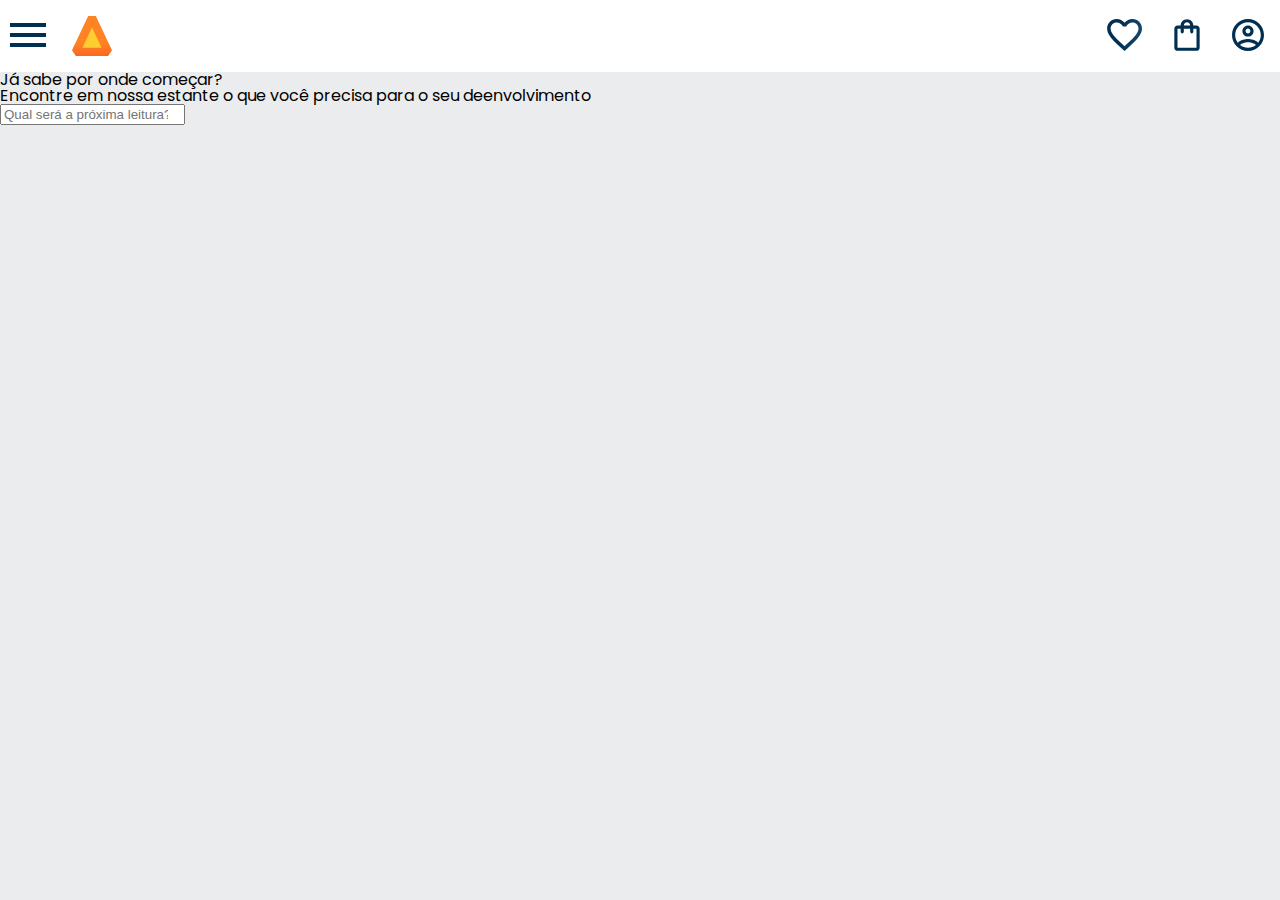
==== naj/najma-main/index.html @ 488cd59e "Add files via upload" ====
<!DOCTYPE html>
<html lang="en">
<head>
    <meta charset="UTF-8">
    <meta http-equiv="X-UA-Compatible" content="IE=edge">
    <meta name="viewport" content="width=device-width, initial-scale=1.0">
    <link rel="stylesheet" href="reset.css">
    <link rel="preconnect" href="https://fonts.googleapis.com">
    <link rel="preconnect" href="https://fonts.gstatic.com" crossorigin>
    <link href="https://fonts.googleapis.com/css2?family=Poppins:wght@300;400;500;700&family=Raleway:wght@400;700&display=swap" rel="stylesheet">
    <link rel="stylesheet" href="style.css">
    <title>Alurabooks</title>
</head>
<body>
    <header class="cabeçalho">
        <div class="container">
            <input type="checkbox" id="menu" class="container__botao">
            <label for="menu">
                <span class="cabeçalho__menu-hunburguer container__imagem"></span>
            </label>
            <ul class="lista-menu">
                <li class="lista-menu__titulo">Categoria</li>
                <li class="lista-menu__item">
                    <a href="#" class="lista-menu__link">Programação</a></li>
                <li class="lista-menu__item">
                    <a href="#" class="lista-menu__link">Front-end</a></li>
                <li class="lista-menu__item">
                    <a href="#" class="lista-menu__link">Infraestrutura</a></li>
                <li class="lista-menu__item">
                    <a href="#" class="lista-menu__link">Business</a></li>
                <li class="lista-menu__item">
                    <a href="#" class="lista-menu__link">Design & UX</a></li>
            </ul>
        <img src="img/Logo.svg" alt="logo da aluraBooks" class="container__imagem">
    </div>
        <div class="container">
            <a href="#"><img src="img/Favoritos.svg" alt="Meus Favoritos" class="container__imagem"></a>
            <a href="#"><img src="img/Compras.svg" alt="Carrinho de compras" class="container__imagem"></a>
            <a href="#"><img src="img/Usuario.svg" alt="Meu perfil" class="container__imagem"></a>
        </div>
    </header>
    <section class="banner">
        <h2 class="banner__titulo">Já sabe por onde começar?</h2> 
        <p clas="banner__texto">Encontre em nossa estante o que você precisa para o seu deenvolvimento</p> 
        <input type="search" class="banner__pesquisa" placeholder="Qual será a próxima leitura?"> </section>
    </body>
</html>
---- naj/najma-main/style.css ----
@import url("style/header.css");

:root{
    --cor-de-fundo: #EBECEE;
    --branco: #FFFFFF;
    --laranja: #eb9b00;
    --azul-degrade: linear-gradient(97.54deg, #002F52 35.49%, #326589 165.37%);
    --fonte-principal: "Poppins"
    
}

body{
    background-color: var(--cor-de-fundo);
    font-family: var(--fonte-principal);
    font-size: 16px;
    font-weight: 400;
}
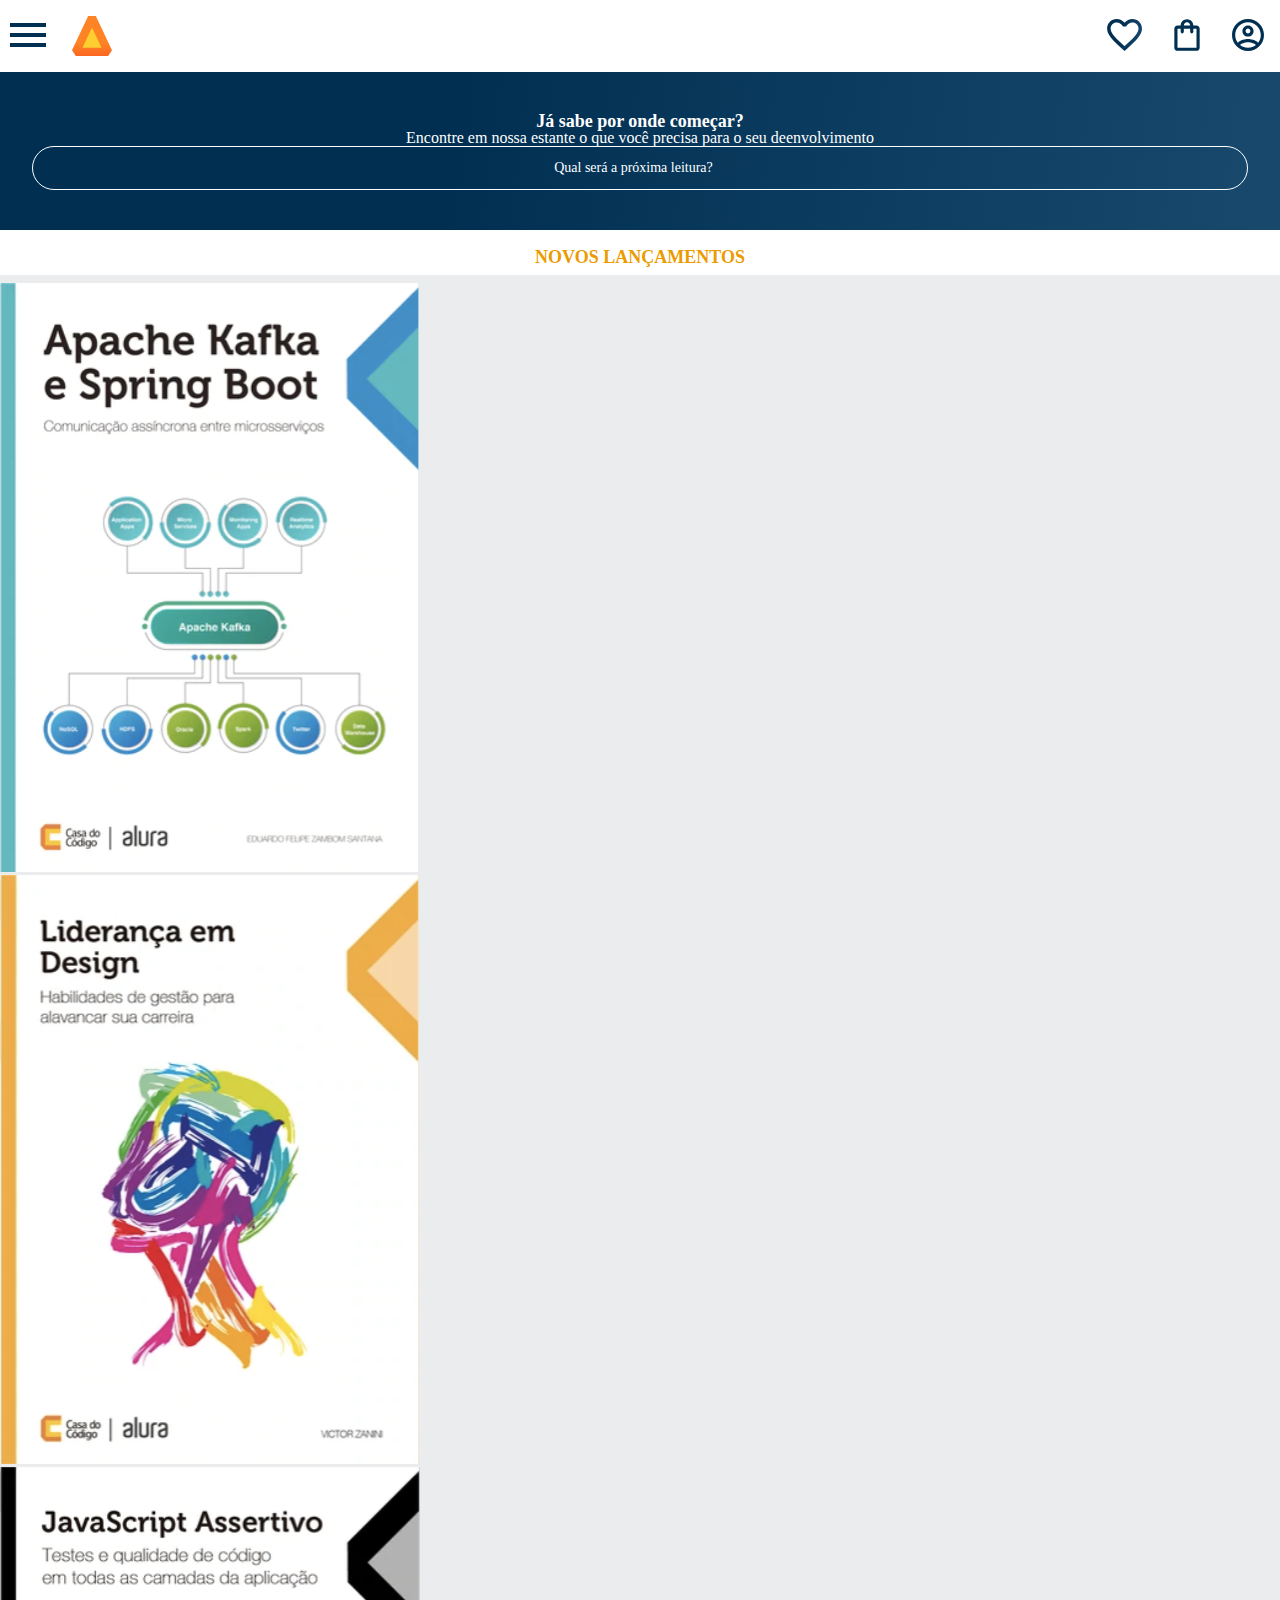
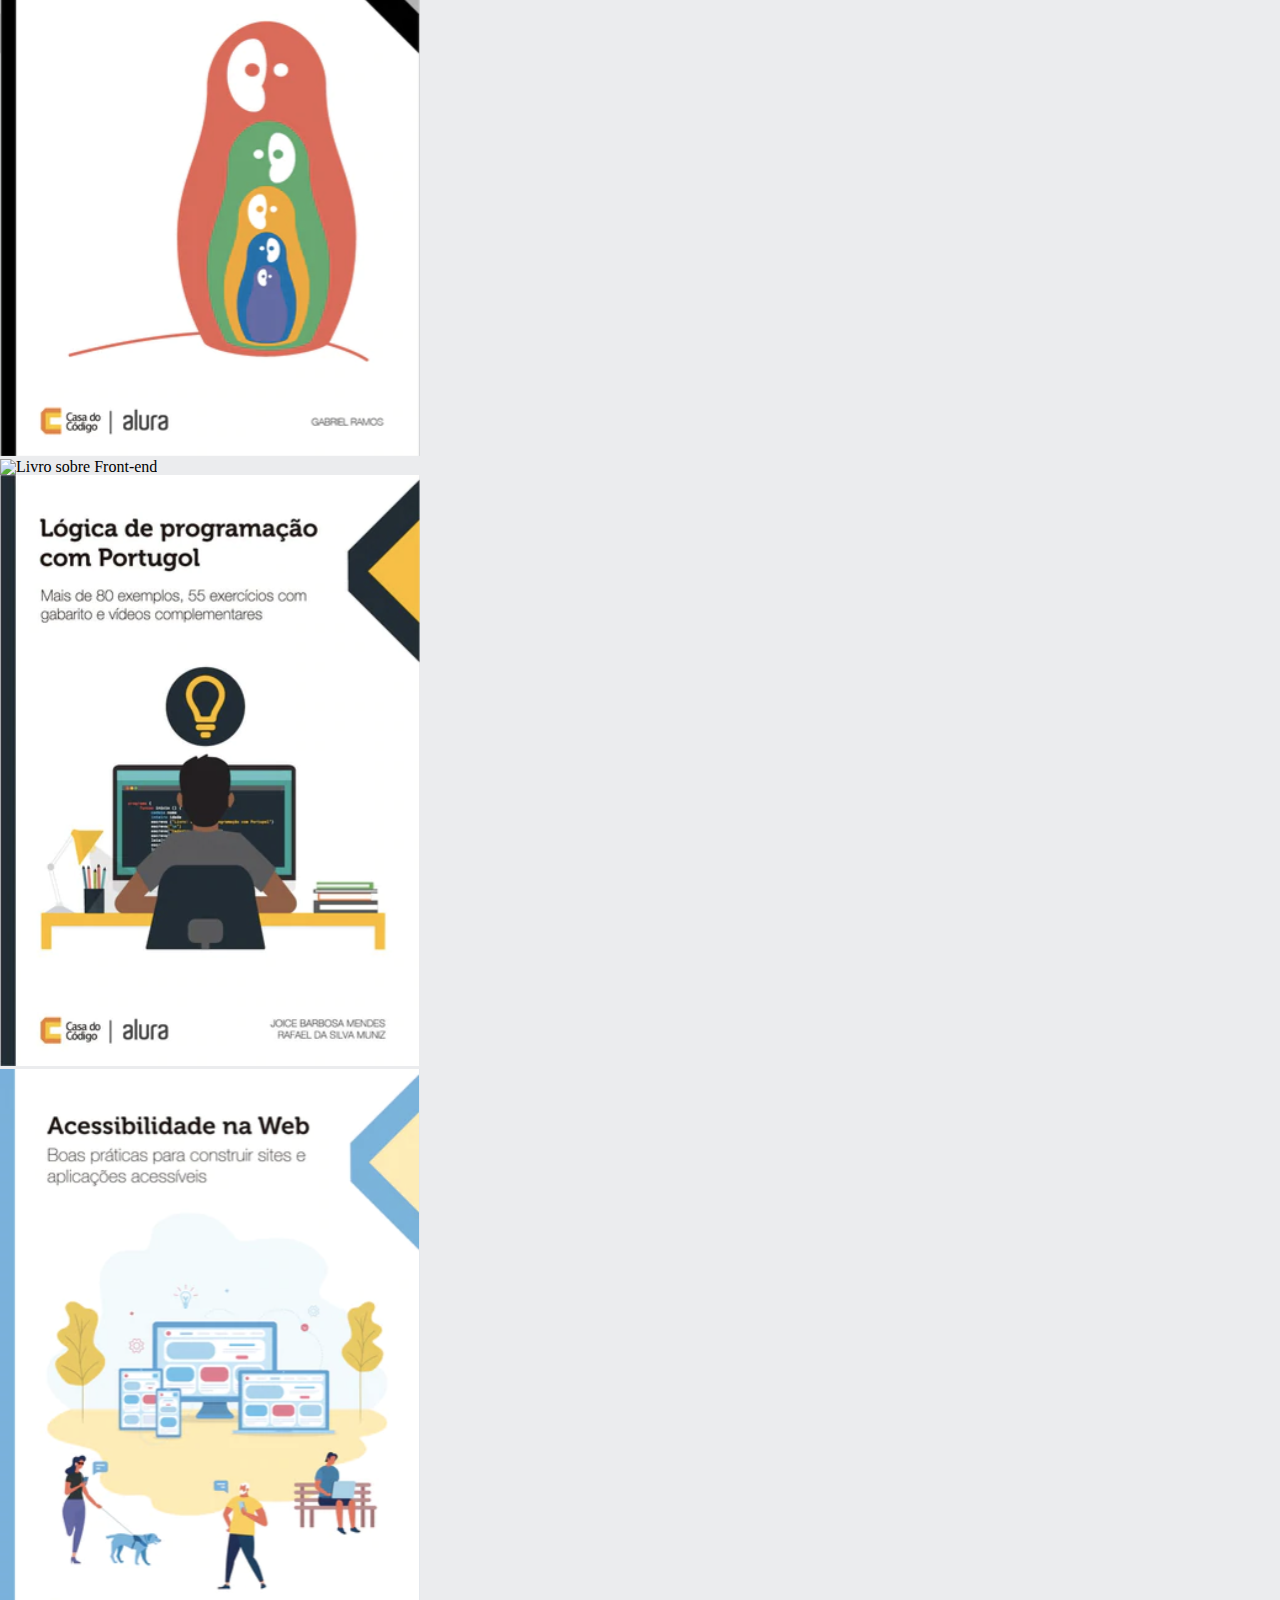
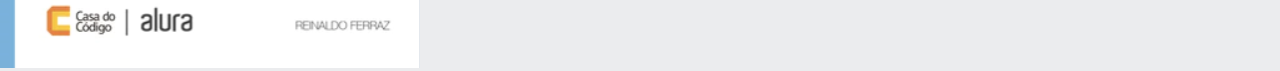
==== commit 7ee69004: "Add files via upload" ====
--- a/naj/najma-main/index.html
+++ b/naj/najma-main/index.html
@@ -7,8 +7,8 @@
     <link rel="stylesheet" href="reset.css">
     <link rel="preconnect" href="https://fonts.googleapis.com">
     <link rel="preconnect" href="https://fonts.gstatic.com" crossorigin>
-    <link href="https://fonts.googleapis.com/css2?family=Poppins:wght@300;400;500;700&family=Raleway:wght@400;700&display=swap" rel="stylesheet">
     <link rel="stylesheet" href="style.css">
+    <link href="https://fonts.googleapis.com/css2?family=Poppins:wght@300;400;500;700&family=Raleway:wght@400;700&display=swap">
     <title>Alurabooks</title>
 </head>
 <body>
@@ -43,5 +43,44 @@
         <h2 class="banner__titulo">Já sabe por onde começar?</h2> 
         <p clas="banner__texto">Encontre em nossa estante o que você precisa para o seu deenvolvimento</p> 
         <input type="search" class="banner__pesquisa" placeholder="Qual será a próxima leitura?"> </section>
+    
+        <section class="carrossel">
+            <h2 class="carrossel_titulo">Novos Lançamentos</h2>
+    
+        <div class="swiper">
+            <div class="swiper-pagination"></div>
+    
+            <div class="swiper-wrapper">
+                <div class="swiper-slide"><img src="img/ApacheKafka.svg" alt="Livro sobre Apache Kafka"></div>
+                <div class="swiper-slide"><img src="img/Liderança.svg" alt="Livro sobre Liderança"></div>
+                <div class="swiper-slide"><img src="img/Javascript.svg" alt="Livro sobre Javascript"></div>
+                <div class="swiper-slide"><img src="img/Guia Front-end.svg" alt="Livro sobre Front-end"></div>
+                <div class="swiper-slide"><img src="img/Portugol.svg" alt="Livro sobre Portugol"></div>
+                <div class="swiper-slide"><img src="img/Acessibilidade.svg" alt="Livro sobre Acessibilidade"></div>
+            </div>
+    
+            <div class="swiper-button-prev"></div>
+            <div class="swiper-button-next"></div>
+    
+        </div>
+    
+        </section>
+    
+        <script src="https://cdn.jsdelivr.net/npm/swiper@9/swiper-bundle.min.js"></script>
+    
+        <script>
+            const swiper = new Swiper('.swiper',{
+                spaceBetween: 10,
+                slidesPerView: 3,
+                pagination: {
+                el: '.swiper-pagination',
+                type: 'bullets'
+                },
+            });
+        </script>
+    
+        </body>
+    </html>
+    
     </body>
 </html>
--- a/naj/najma-main/style.css
+++ b/naj/najma-main/style.css
@@ -1,4 +1,6 @@
 @import url("style/header.css");
+@import url("style/banner.css");
+@import url("style/carrosel.css");
 
 :root{
     --cor-de-fundo: #EBECEE;
